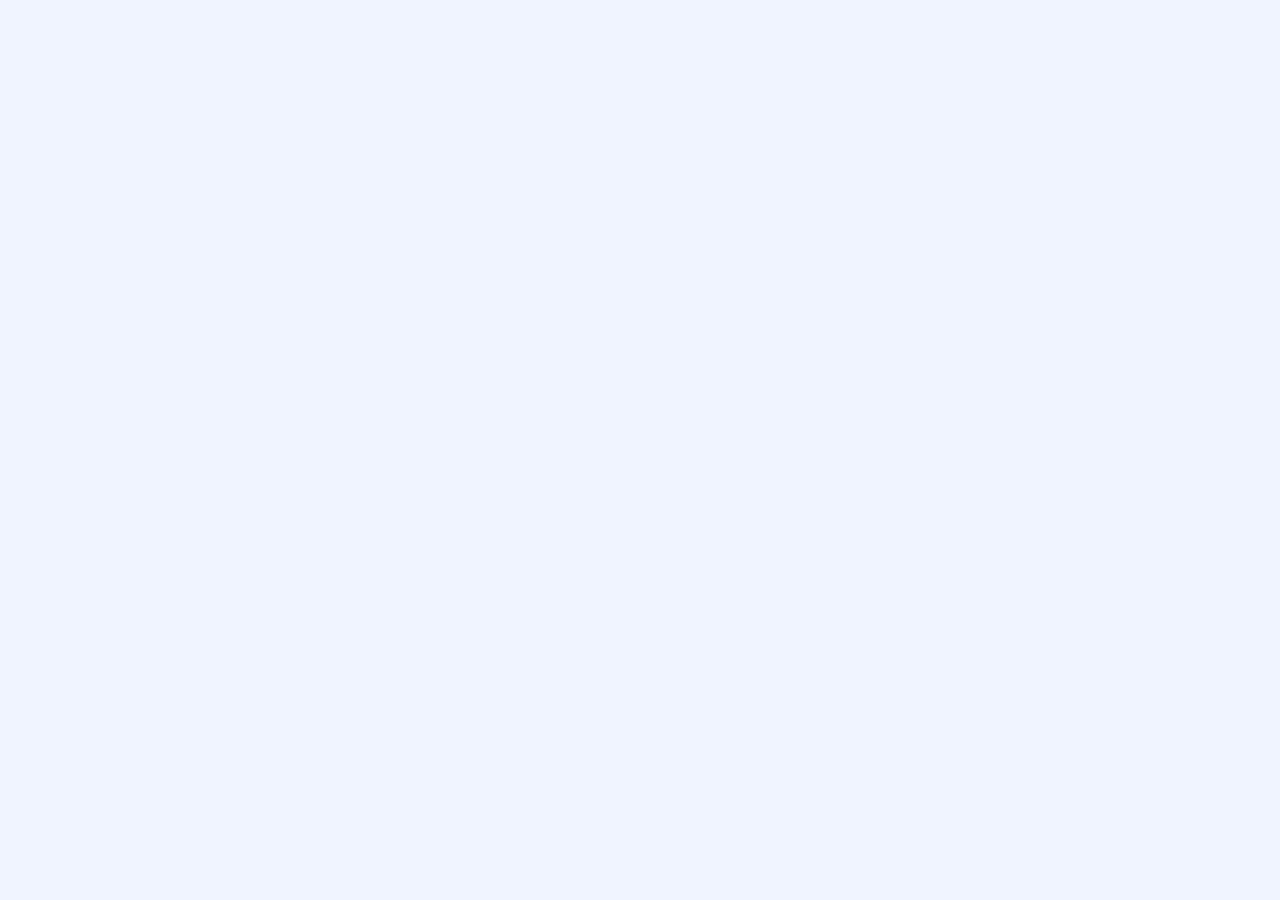
==== about.html @ b4d8c5a0 "intial website" ====
<!DOCTYPE html>
<html lang="en">
<head>
    <meta charset="UTF-8">
    <meta name="viewport" content="width=device-width, initial-scale=1.0">
    <title>About Michael Levin</title>
    <link rel="stylesheet" href="style.css">
</head>
<body>
    <header>
        <h1>Michael Levin</h1>
        <nav>
            <a href="index.html">Home</a>
            <a href="#" class="active">About</a>
            <a href="services.html">Services</a>
            <a href="portfolio.html">Portfolio</a>
            <a href="contact.html">Contact</a>
        </nav>
    </header>
    <section class="about">
        <div class="content-box">
            <div class="text-box">
                <h1>About Me</h1>
                <p>I am Michael Levin, a dedicated computer science and mathematics student at UCLA with a passion for software engineering. My experience includes working on projects that have enhanced user experiences for thousands of users, optimizing system performance, and developing robust applications using various programming languages. I thrive in environments where I can leverage technology to solve complex problems efficiently.</p>
                <p>My journey into software development began with a curiosity about how technology can be used to improve everyday life. Since then, I have honed my skills in languages such as Dart, C++, and Python, and have gained valuable experience through internships and personal projects.</p>
                <p>Outside of programming, I enjoy exploring history, lifting weights, and playing board games. These hobbies keep me grounded and provide a creative outlet that complements my technical pursuits.</p>
            </div>
        </div>
    </section>
</body>
</html>
---- style.css ----
@import url('https://fonts.googleapis.com/css2?family=Poppins:wght@500&display=swap');
*{
    padding: 0;
    margin: 0;
    text-decoration: none;
    box-sizing: border-box;
    font-family: 'Poppins', sans-serif;
}
.Home{
    min-height: 100vh;
    background-color: #eaf4ff; /* Light blue background for a friendly feel */
    display: flex;
    justify-content: space-between;
    align-items: center;
    position: relative;
    padding: 0 80px;
    overflow: hidden;
}
header{
    position: fixed;
    top: 0;
    left: 0;
    width: 100%;
    color: #333; /* Darker text color for contrast */
    font-size: 22px;
    display: flex;
    justify-content: space-between;
    align-items: center;
    padding: 40px 80px;
    z-index: 99;
    opacity: 0;
    animation: to_bottom 1s ease forwards;
}
header nav a{
    margin-left: 75px;
    color: #333; /* Darker text color for contrast */
    font-size: 24px;
    transition: .3s;
}
header nav .active,
header nav a:hover{
    color: #1e90ff; /* Soft blue color */
}
.content-box{
    width: 50%;
    color: #333; /* Darker text color for contrast */
    display: flex;
    flex-direction: row-reverse;
    justify-content: start;
    align-items: center;
    gap: 30px;
}
.text-box{
    width: 90%;
    display: flex;
    flex-direction: column;
}
.text-box h3{
    font-size: 35px;
    animation: to_right 1s ease forwards .6s;
}
.text-box h1{
    font-size: 55px;
    animation: to_right 1s ease forwards .7s;
}
.text-box h1:nth-child(3){
    font-size: 40px;
    animation-delay: .8s;
}
.text-box .skills{
    color: #1e90ff; /* Soft blue color */
}
.text-box p{
    margin: 35px 0;
    font-size: 20px;
    color: #555; /* Softer gray for text */
    animation: to_right 1s ease forwards .9s;
}
.btn-box{
    display: flex;
    gap: 20px;
}

.btn{
    position: relative;
    padding: 12px 25px;
    font-size: 22px;
    border: 2px solid #1e90ff; /* Soft blue color */
    background-color: #1e90ff; /* Set a solid background color */
    color: white; /* Text color */
    cursor: pointer;
    border-radius: 5px;
    overflow: hidden;
    transition: .3s;
    z-index: 0;
    animation: to_right 1s ease forwards 1s;
}

.btn::before{
    content: "";
    position: absolute;
    left: 0;
    bottom: 0;
    width: 100%;
    height: 100%;
    background-color: #1e90ff; /* Match the background color */
    z-index: -1;
    transform-origin: left;
    transition: transform .3s;
}

.btn:hover{
    color: white;
    background-color: #1e90ff; /* Ensure the background stays solid on hover */
}

.btn:nth-child(2){
    color: white;
    background-color: #1e90ff; /* Same background as Download resume */
}

.btn:hover::before{
    transform-origin: right;
    transform: scaleX(0);
}

.btn:nth-child(2):hover::before{
    transform-origin: left;
    transform: scaleX(1);
}

.btn:nth-child(2):hover{
    color: white;
    background-color: #1e90ff; /* Solid background color on hover */
}
.icon-box{
    display: flex;
    flex-direction: column;
    gap: 50px;
}
.icon-box i{
    color: #1e90ff; /* Soft blue color */
    padding: 8px;
    border: 2px solid #1e90ff; /* Soft blue color */
    font-size: 32px;
    border-radius: 50%;
    cursor: pointer;
    transition: .2s;
    opacity: 0;
    animation: to_bottom 1s ease forwards var(--delay);
}
.icon-box i:hover{
    color: white;
    background-color: #1e90ff; /* Soft blue color */
    box-shadow: 0 0 15px #1e90ff; /* Soft blue color */
}
.img{
    position: absolute;
    right: 80px;
    height: 80%;
    opacity: 0;
    animation: to_left 1s ease forwards 1s;
}
.text-box *{
    opacity: 0;
}
.text-box span{
    opacity: 1;
}

.about {
    min-height: 100vh;
    background-color: #f0f4ff;
    display: flex;
    justify-content: center;
    align-items: center;
    padding: 50px 80px;
}

.about .content-box {
    width: 70%;
    color: #333;
}

.about .text-box h1 {
    font-size: 3rem;
    margin-bottom: 20px;
}

.about .text-box p {
    font-size: 1.2rem;
    margin-bottom: 20px;
    line-height: 1.6;
}

body, html {
    margin: 0;
    padding: 0;
    font-family: 'Poppins', sans-serif;
    height: 100%;
    overflow-x: hidden;
}

.contact {
    min-height: 100vh;
    background-color: #f0f4ff; /* Slightly different shade of blue to distinguish sections */
    display: flex;
    justify-content: center;
    align-items: center;
    padding: 50px 80px;
}

.contact .contact-container {
    background-color: #fff;
    padding: 30px;
    border-radius: 8px;
    box-shadow: 0 2px 10px rgba(0, 0, 0, 0.1);
    max-width: 800px; /* Increased width */
    width: 100%;
}

.contact h2 {
    text-align: center;
    margin-bottom: 20px;
    font-size: 2.5rem;
    color: #333; /* Darker text color for contrast */
}

.contact label {
    display: block;
    margin-bottom: 10px;
    font-weight: bold;
    color: #333; /* Darker text color for contrast */
}

.contact input[type="text"],
.contact input[type="email"],
.contact textarea {
    width: 100%;
    padding: 12px;
    margin-bottom: 20px;
    border: 1px solid #ccc;
    border-radius: 4px;
    box-sizing: border-box;
    font-size: 1rem;
}

.contact button[type="submit"] {
    width: 100%;
    padding: 12px;
    background-color: #1e90ff; /* Soft blue color */
    color: white;
    border: none;
    border-radius: 4px;
    font-size: 1.2rem;
    cursor: pointer;
    transition: background-color 0.3s ease;
}

.contact button[type="submit"]:hover {
    background-color: #0056b3; /* Darker blue on hover */
}

#formResponse {
    margin-top: 20px;
    font-size: 1rem;
    text-align: center;
    color: green;
}



/* keyframes */
@keyframes to_bottom {
    0%{
        opacity: 0;
        transform: translateY(-50px);
    }
    100%{
        opacity: 1;
        transform: translateY(0);
    }
}
@keyframes to_right {
    0%{
        opacity: 0;
        transform: translateX(-50px);
    }
    100%{
        opacity: 1;
        transform: translateX(0);
    }
}
@keyframes to_left {
    0%{
        opacity: 0;
        transform: translateX(50px);
    }
    100%{
        opacity: 1;
        transform: translateX(0);
    }
}
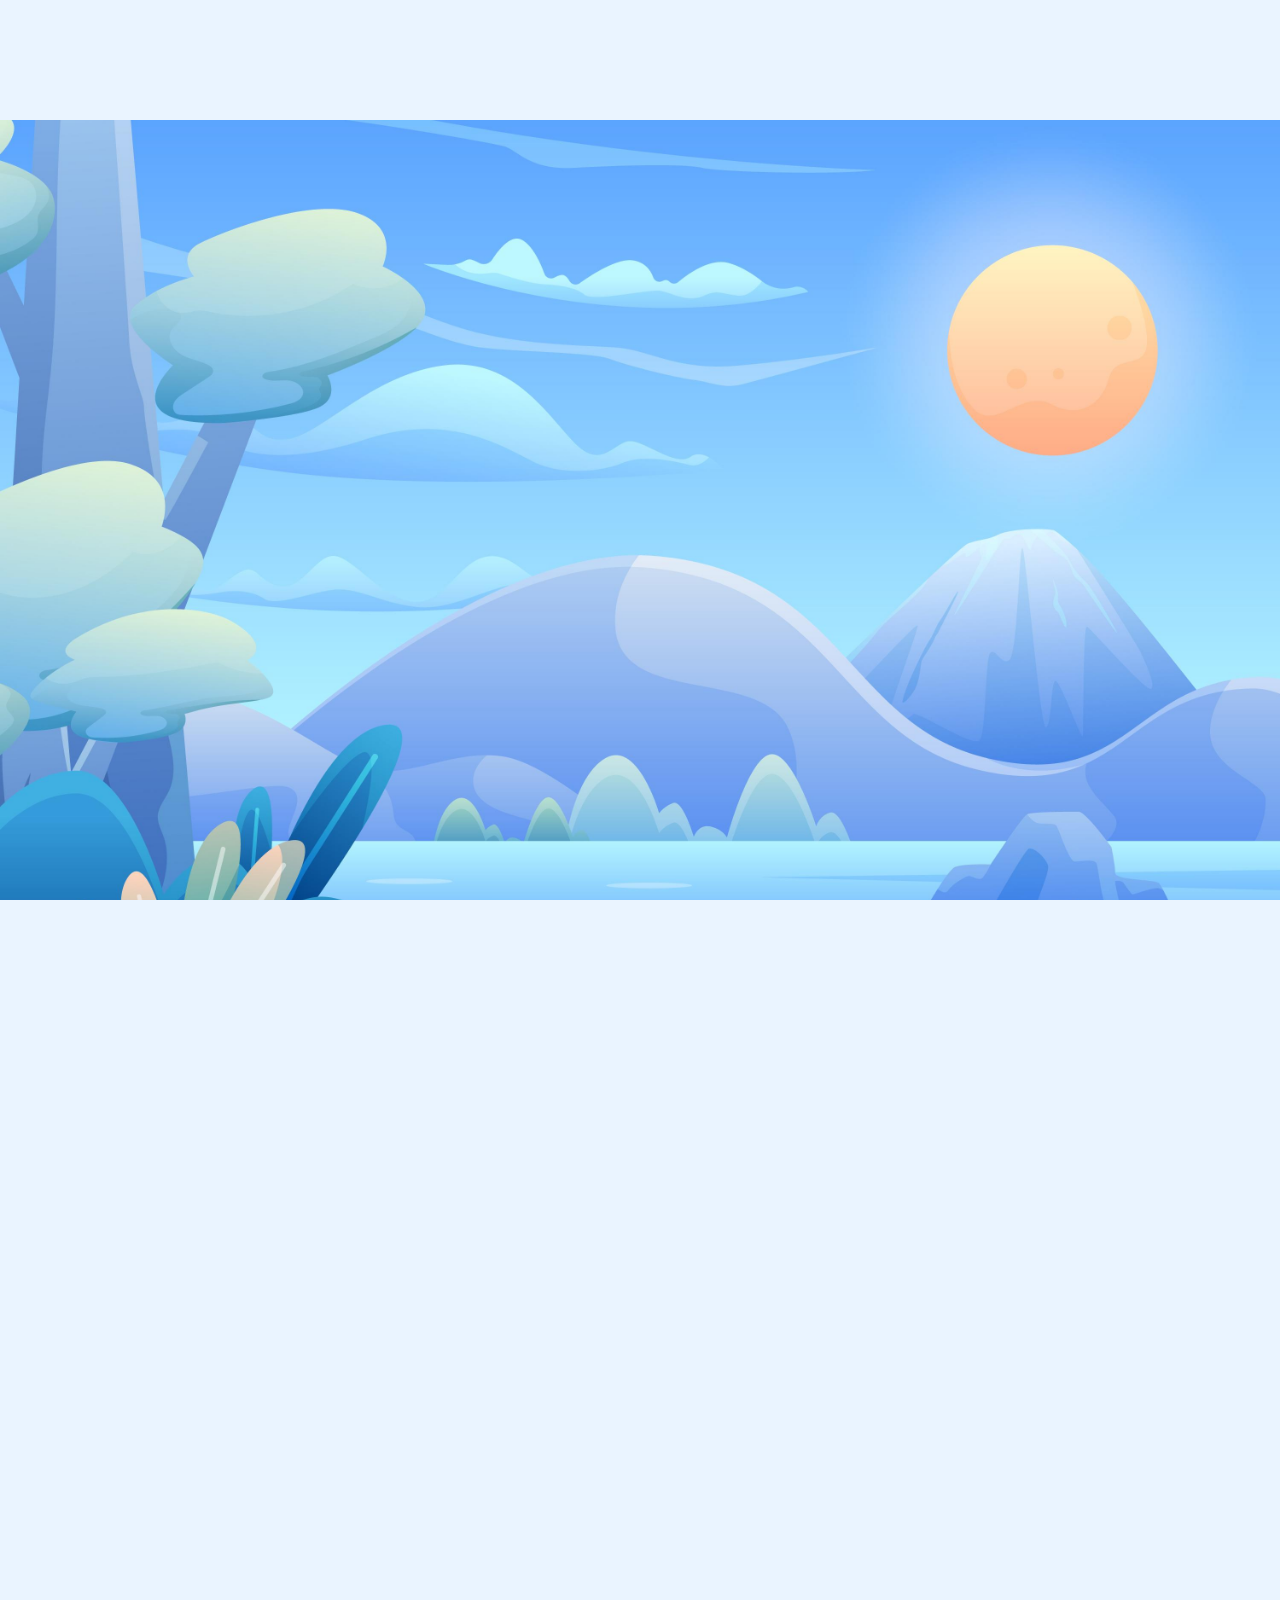
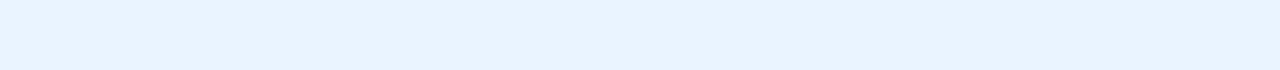
==== commit bba05585: "changes to the website to add about page still needs fixing" ====
--- a/about.html
+++ b/about.html
@@ -4,28 +4,35 @@
     <meta charset="UTF-8">
     <meta name="viewport" content="width=device-width, initial-scale=1.0">
     <title>About Michael Levin</title>
-    <link rel="stylesheet" href="style.css">
+    <link rel="stylesheet" href="about.css"> <!-- Use about.css for specific styling -->
 </head>
 <body>
-    <header>
-        <h1>Michael Levin</h1>
+    <header id="navbar">
         <nav>
-            <a href="index.html">Home</a>
-            <a href="#" class="active">About</a>
-            <a href="services.html">Services</a>
-            <a href="portfolio.html">Portfolio</a>
-            <a href="contact.html">Contact</a>
+            <h1>Michael Levin</h1>
+            <span>
+                <a href="index.html">Home</a>
+                <a href="about.html" class="active">About</a>
+                <a href="services.html">Services</a>
+                <a href="portfolio.html">Portfolio</a>
+                <a href="contact.html">Contact</a>
+            </span>
         </nav>
     </header>
-    <section class="about">
-        <div class="content-box">
-            <div class="text-box">
-                <h1>About Me</h1>
-                <p>I am Michael Levin, a dedicated computer science and mathematics student at UCLA with a passion for software engineering. My experience includes working on projects that have enhanced user experiences for thousands of users, optimizing system performance, and developing robust applications using various programming languages. I thrive in environments where I can leverage technology to solve complex problems efficiently.</p>
-                <p>My journey into software development began with a curiosity about how technology can be used to improve everyday life. Since then, I have honed my skills in languages such as Dart, C++, and Python, and have gained valuable experience through internships and personal projects.</p>
-                <p>Outside of programming, I enjoy exploring history, lifting weights, and playing board games. These hobbies keep me grounded and provide a creative outlet that complements my technical pursuits.</p>
-            </div>
-        </div>
+
+    <!-- Image below the navbar -->
+    <div class="banner-image">
+        <img src="background.jpg" alt="Banner Image" class="responsive-image">
+    </div>
+
+    <!-- About Section -->
+    <section class="About">
+        <h1>About Me</h1>
+        <p>I am Michael Levin, a dedicated computer science and mathematics student at UCLA with a passion for software engineering. My experience includes working on projects that have enhanced user experiences for thousands of users, optimizing system performance, and developing robust applications using various programming languages. I thrive in environments where I can leverage technology to solve complex problems efficiently.</p>
+        <p>My journey into software development began with a curiosity about how technology can be used to improve everyday life. Since then, I have honed my skills in languages such as Dart, C++, and Python, and have gained valuable experience through internships and personal projects.</p>
+        <p>Outside of programming, I enjoy exploring history, lifting weights, and playing board games. These hobbies keep me grounded and provide a creative outlet that complements my technical pursuits.</p>
     </section>
+
+    <script src="main.js"></script> <!-- Link to the JavaScript file for the scroll effect -->
 </body>
 </html>
--- a/about.css
+++ b/about.css
@@ -0,0 +1,204 @@
+@import url('https://fonts.googleapis.com/css2?family=Poppins:wght@500&display=swap');
+
+* {
+    padding: 0;
+    margin: 0;
+    text-decoration: none;
+    box-sizing: border-box;
+    font-family: 'Poppins', sans-serif;
+}
+
+body, html {
+    margin: 0;
+    padding: 0;
+    font-family: 'Poppins', sans-serif;
+    height: 100%;
+    overflow-x: hidden;
+    background-color: #eaf4ff; /* Light blue background */
+}
+
+/* Navbar Styling */
+header {
+    position: fixed;
+    top: 0;
+    left: 0;
+    width: 100%;
+    font-size: 22px;
+    display: flex;
+    justify-content: space-between;
+    align-items: center;
+    padding: 40px 80px; /* Consistent padding as in style.css */
+    z-index: 99;
+    background: #eaf4ff; /* Light blue background to match other pages */
+    color: #333; /* Darker text color for contrast */
+    opacity: 0;
+    animation: to_bottom 1s ease forwards;
+}
+
+header nav {
+    display: flex;
+    justify-content: space-between;
+    align-items: center;
+    width: 100%;
+}
+
+header nav h1 {
+    font-size: 35px; /* Adjust the font size to match other pages */
+    font-weight: 2000; /* Ensure the font weight matches */
+    color: #333; /* Darker text color for contrast */
+    font-weight: bold;
+}
+
+header nav a {
+    margin-left: 75px;
+    color: #333; /* Darker text color for contrast */
+    font-size: 24px; /* Consistent font size */
+    transition: .3s;
+}
+
+header nav .active,
+header nav a:hover {
+    color: #1e90ff; /* Soft blue color */
+}
+
+/* Banner Image Styling */
+.banner-image {
+    margin-top: 120px; /* Ensure this margin compensates for the navbar height */
+    text-align: center;
+}
+
+.banner-image img {
+    max-width: 100%;
+    height: auto;
+    display: block;
+    margin: 0 auto;
+}
+
+/* About Section Styling */
+.About {
+    background-color: #f0f4ff; /* Slightly different shade of blue to distinguish sections */
+    color: #333;
+    padding: 80px 120px; /* Increase padding for better spacing */
+    font-size: 18px; /* Slightly larger font for readability */
+    line-height: 1.8; /* Increase line height for better readability */
+    text-align: center; /* Center the text */
+    display: flex;
+    flex-direction: column;
+    align-items: center;
+    justify-content: center;
+}
+
+.About h1 {
+    font-size: 40px;
+    margin-bottom: 30px;
+    color: #1e90ff; /* Soft blue color */
+}
+
+.About p {
+    margin-bottom: 20px;
+    max-width: 800px; /* Limit the width for better readability */
+    color: #555; /* Softer gray for text */
+    text-align: center; /* Center the paragraphs */
+    line-height: 1.6; /* Slightly reduced line-height for a tighter paragraph appearance */
+}
+
+/* Contact Section */
+.contact {
+    min-height: 100vh;
+    background-color: #f0f4ff; /* Slightly different shade of blue to distinguish sections */
+    display: flex;
+    justify-content: center;
+    align-items: center;
+    padding: 50px 80px;
+}
+
+.contact .contact-container {
+    background-color: #fff;
+    padding: 30px;
+    border-radius: 8px;
+    box-shadow: 0 2px 10px rgba(0, 0, 0, 0.1);
+    max-width: 800px; /* Increased width */
+    width: 100%;
+}
+
+.contact h2 {
+    text-align: center;
+    margin-bottom: 20px;
+    font-size: 2.5rem;
+    color: #333; /* Darker text color for contrast */
+}
+
+.contact label {
+    display: block;
+    margin-bottom: 10px;
+    font-weight: bold;
+    color: #333; /* Darker text color for contrast */
+}
+
+.contact input[type="text"],
+.contact input[type="email"],
+.contact textarea {
+    width: 100%;
+    padding: 12px;
+    margin-bottom: 20px;
+    border: 1px solid #ccc;
+    border-radius: 4px;
+    box-sizing: border-box;
+    font-size: 1rem;
+}
+
+.contact button[type="submit"] {
+    width: 100%;
+    padding: 12px;
+    background-color: #1e90ff; /* Soft blue color */
+    color: white;
+    border: none;
+    border-radius: 4px;
+    font-size: 1.2rem;
+    cursor: pointer;
+    transition: background-color 0.3s ease;
+}
+
+.contact button[type="submit"]:hover {
+    background-color: #0056b3; /* Darker blue on hover */
+}
+
+#formResponse {
+    margin-top: 20px;
+    font-size: 1rem;
+    text-align: center;
+    color: green;
+}
+
+/* Keyframes for Animation */
+@keyframes to_bottom {
+    0%{
+        opacity: 0;
+        transform: translateY(-50px);
+    }
+    100%{
+        opacity: 1;
+        transform: translateY(0);
+    }
+}
+@keyframes to_right {
+    0%{
+        opacity: 0;
+        transform: translateX(-50px);
+    }
+    100%{
+        opacity: 1;
+        transform: translateX(0);
+    }
+}
+@keyframes to_left {
+    0%{
+        opacity: 0;
+        transform: translateX(50px);
+    }
+    100%{
+        opacity: 1;
+        transform: translateX(0);
+    }
+}
+
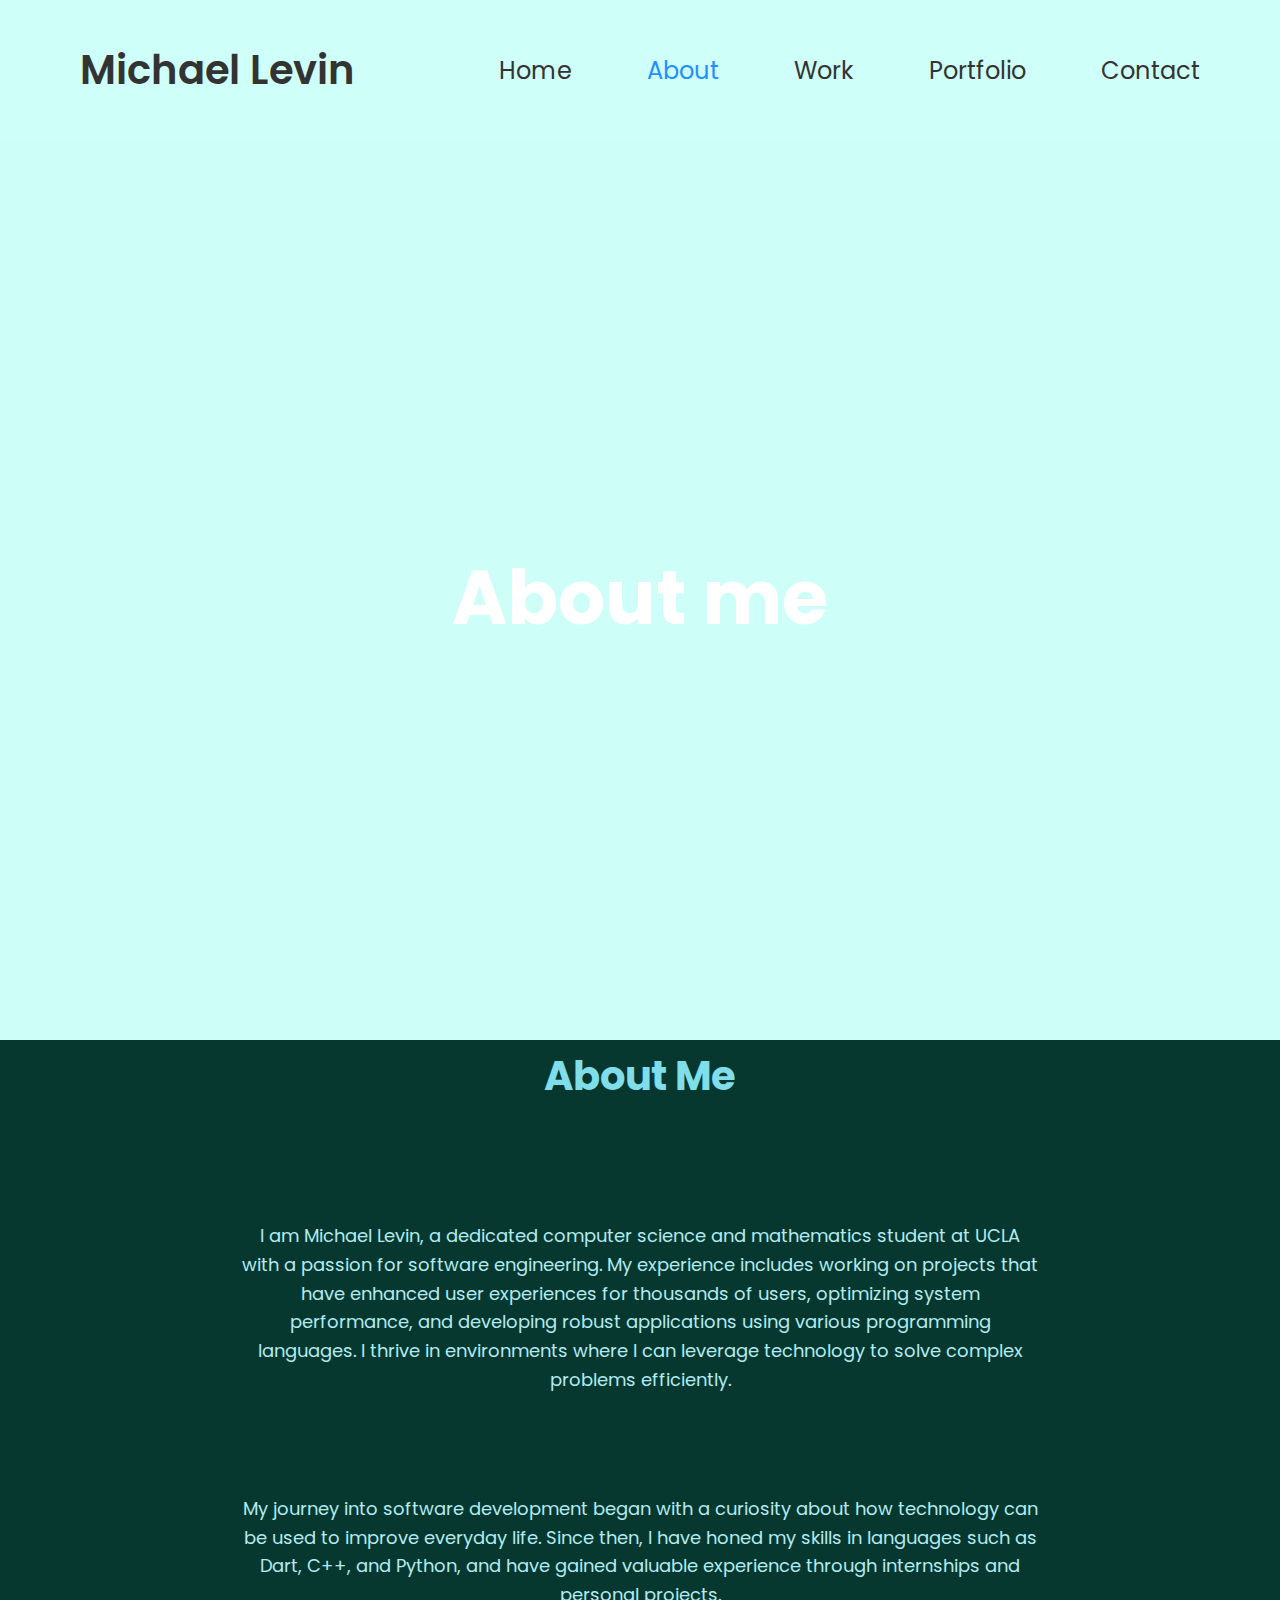
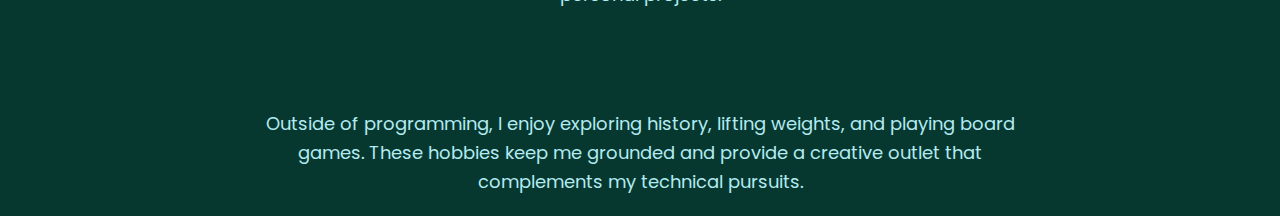
==== commit c9eb7508: "added resume button and chanegs to about page" ====
--- a/about.html
+++ b/about.html
@@ -13,7 +13,7 @@
             <span>
                 <a href="index.html">Home</a>
                 <a href="about.html" class="active">About</a>
-                <a href="services.html">Services</a>
+                <a href="work.html">Work</a>
                 <a href="portfolio.html">Portfolio</a>
                 <a href="contact.html">Contact</a>
             </span>
@@ -21,9 +21,15 @@
     </header>
 
     <!-- Image below the navbar -->
-    <div class="banner-image">
-        <img src="background.jpg" alt="Banner Image" class="responsive-image">
-    </div>
+    <section class="Home">
+        <img src="./mountains.png" class="mountains" alt="">
+        <img src="./hill-1.png" class="hill-1" alt="">
+        <h1>About me</h1>
+        <img src="./hill-2.png" class="hill-2" alt="">
+        <img src="./leaf-1.png" class="leaf-1" alt="">
+        <img src="./leaf-2.png" class="leaf-2" alt="">
+        <img src="./plant.png" class="plant" alt="">
+    </section>
 
     <!-- About Section -->
     <section class="About">
--- a/about.css
+++ b/about.css
@@ -3,82 +3,123 @@
 * {
     padding: 0;
     margin: 0;
+    box-sizing: border-box;
     text-decoration: none;
-    box-sizing: border-box;
     font-family: 'Poppins', sans-serif;
 }
 
-body, html {
-    margin: 0;
-    padding: 0;
-    font-family: 'Poppins', sans-serif;
-    height: 100%;
-    overflow-x: hidden;
-    background-color: #eaf4ff; /* Light blue background */
-}
-
-/* Navbar Styling */
 header {
-    position: fixed;
+    padding: 40px 80px;
+    font-size: 22px;
     top: 0;
     left: 0;
     width: 100%;
-    font-size: 22px;
+    color: #333; /* Darker text color for contrast */
     display: flex;
     justify-content: space-between;
     align-items: center;
-    padding: 40px 80px; /* Consistent padding as in style.css */
     z-index: 99;
-    background: #eaf4ff; /* Light blue background to match other pages */
-    color: #333; /* Darker text color for contrast */
-    opacity: 0;
+    background-color: rgba(206, 255, 248, 1); /* Light blue background */
+    box-shadow: 0 2px 10px rgba(0, 0, 0, 0.1); /* Subtle shadow for depth */
     animation: to_bottom 1s ease forwards;
 }
 
+/* The animation keyframes */
+@keyframes to_bottom {
+    from {
+        opacity: 0;
+        transform: translateY(-20px); /* Slight movement from above */
+    }
+    to {
+        opacity: 1;
+        transform: translateY(0); /* Final position */
+    }
+}
+
+
 header nav {
     display: flex;
-    justify-content: space-between;
     align-items: center;
+    width: 100%; /* Make the nav take up the full width */
+    justify-content: space-between; /* Space between h1 and span */
+}
+
+header nav h1 {
+    margin: 0;
+    font-size: 40px;
+    font-weight: 600;
+    color: #333; /* Darker text color for contrast */
+    transition: .3s;
+}
+
+header nav span {
+    display: flex;
+    justify-content: flex-end; /* Align the links to the right */
+}
+
+header nav span a {
+    margin-left: 75px;
+    color: #333; /* Darker text color for contrast */
+    font-size: 24px;
+    transition: all 0.3s ease; /* Smooth transition for hover effects */
+}
+
+header nav span a:hover,
+header nav span a.active {
+    color: #1e90ff; /* Soft blue color for hover and active states */
+    background-color: #CEFFF8; /* White background on hover */
+}
+
+header nav span a::before {
+    content: "";
+    background-color: #1e90ff; /* Soft blue underline effect */
+    width: 100%;
+    height: 2.5px;
+    display: none;
+    position: absolute;
+    border-radius: 20px;
+    bottom: -5px;
+}
+
+header nav span a:hover::before,
+header nav span a.active::before {
+    display: block; /* Display underline on hover and active states */
+}
+
+.Home {
+    min-height: 100vh;
+    background-color: #cdfff8;
+    position: relative;
+    display: flex;
+    justify-content: center;
+    align-items: center;
+    overflow: hidden;
+}
+
+.Home h1 {
+    font-size: 75px;
+    color: white;
+    position: absolute;
+    margin-top: 15px;
+}
+
+.Home img {
+    position: absolute;
     width: 100%;
 }
 
-header nav h1 {
-    font-size: 35px; /* Adjust the font size to match other pages */
-    font-weight: 2000; /* Ensure the font weight matches */
-    color: #333; /* Darker text color for contrast */
-    font-weight: bold;
+.Home .leaf-1, .Home .leaf-2 {
+    top: 0;
 }
 
-header nav a {
-    margin-left: 75px;
-    color: #333; /* Darker text color for contrast */
-    font-size: 24px; /* Consistent font size */
-    transition: .3s;
+.Home .plant {
+    bottom: 0;
 }
 
-header nav .active,
-header nav a:hover {
-    color: #1e90ff; /* Soft blue color */
-}
-
-/* Banner Image Styling */
-.banner-image {
-    margin-top: 120px; /* Ensure this margin compensates for the navbar height */
-    text-align: center;
-}
-
-.banner-image img {
-    max-width: 100%;
-    height: auto;
-    display: block;
-    margin: 0 auto;
-}
-
-/* About Section Styling */
 .About {
-    background-color: #f0f4ff; /* Slightly different shade of blue to distinguish sections */
-    color: #333;
-    padding: 80px 120px; /* Increase padding for better spacing */
+    background-color: #07382f; /* Dark green background from tutorial */
+    color: #e0f7fa; /* Light cyan text for readability */
+    padding: 0 100px;
     font-size: 18px; /* Slightly larger font for readability */
     line-height: 1.8; /* Increase line height for better readability */
     text-align: center; /* Center the text */
@@ -86,119 +127,23 @@
     flex-direction: column;
     align-items: center;
     justify-content: center;
+    gap: 80px;
 }
 
 .About h1 {
     font-size: 40px;
     margin-bottom: 30px;
-    color: #1e90ff; /* Soft blue color */
+    color: #80deea; /* Lighter cyan for headings */
 }
 
 .About p {
     margin-bottom: 20px;
     max-width: 800px; /* Limit the width for better readability */
-    color: #555; /* Softer gray for text */
+    color: #b2ebf2; /* Softer cyan for text */
     text-align: center; /* Center the paragraphs */
     line-height: 1.6; /* Slightly reduced line-height for a tighter paragraph appearance */
 }
 
-/* Contact Section */
-.contact {
-    min-height: 100vh;
-    background-color: #f0f4ff; /* Slightly different shade of blue to distinguish sections */
-    display: flex;
-    justify-content: center;
-    align-items: center;
-    padding: 50px 80px;
-}
 
-.contact .contact-container {
-    background-color: #fff;
-    padding: 30px;
-    border-radius: 8px;
-    box-shadow: 0 2px 10px rgba(0, 0, 0, 0.1);
-    max-width: 800px; /* Increased width */
-    width: 100%;
-}
 
-.contact h2 {
-    text-align: center;
-    margin-bottom: 20px;
-    font-size: 2.5rem;
-    color: #333; /* Darker text color for contrast */
-}
 
-.contact label {
-    display: block;
-    margin-bottom: 10px;
-    font-weight: bold;
-    color: #333; /* Darker text color for contrast */
-}
-
-.contact input[type="text"],
-.contact input[type="email"],
-.contact textarea {
-    width: 100%;
-    padding: 12px;
-    margin-bottom: 20px;
-    border: 1px solid #ccc;
-    border-radius: 4px;
-    box-sizing: border-box;
-    font-size: 1rem;
-}
-
-.contact button[type="submit"] {
-    width: 100%;
-    padding: 12px;
-    background-color: #1e90ff; /* Soft blue color */
-    color: white;
-    border: none;
-    border-radius: 4px;
-    font-size: 1.2rem;
-    cursor: pointer;
-    transition: background-color 0.3s ease;
-}
-
-.contact button[type="submit"]:hover {
-    background-color: #0056b3; /* Darker blue on hover */
-}
-
-#formResponse {
-    margin-top: 20px;
-    font-size: 1rem;
-    text-align: center;
-    color: green;
-}
-
-/* Keyframes for Animation */
-@keyframes to_bottom {
-    0%{
-        opacity: 0;
-        transform: translateY(-50px);
-    }
-    100%{
-        opacity: 1;
-        transform: translateY(0);
-    }
-}
-@keyframes to_right {
-    0%{
-        opacity: 0;
-        transform: translateX(-50px);
-    }
-    100%{
-        opacity: 1;
-        transform: translateX(0);
-    }
-}
-@keyframes to_left {
-    0%{
-        opacity: 0;
-        transform: translateX(50px);
-    }
-    100%{
-        opacity: 1;
-        transform: translateX(0);
-    }
-}
-
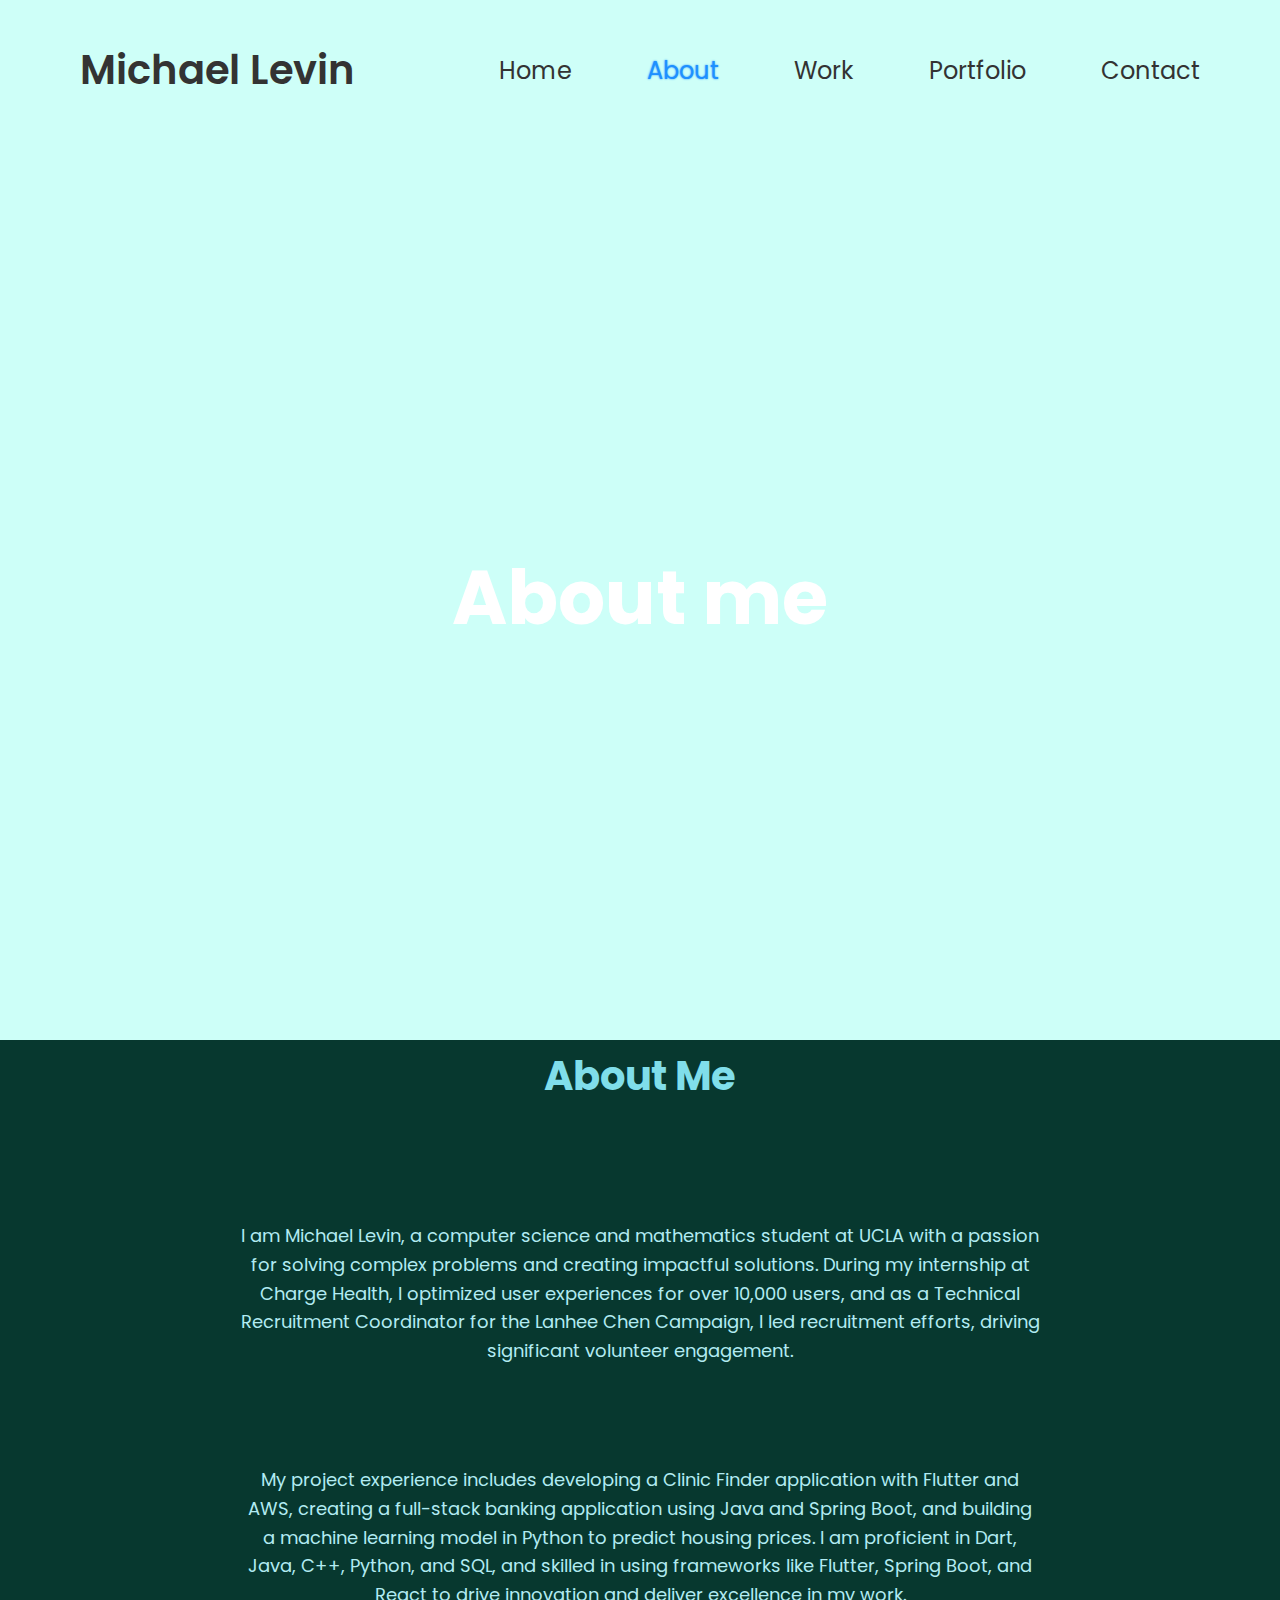
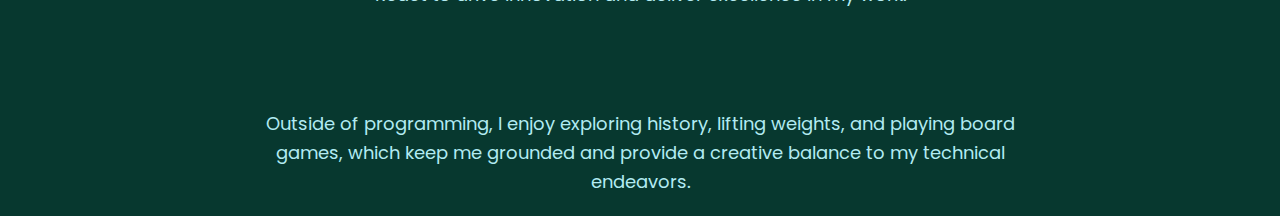
==== commit 7ab3a25a: "improved about and homepage" ====
--- a/about.html
+++ b/about.html
@@ -34,9 +34,9 @@
     <!-- About Section -->
     <section class="About">
         <h1>About Me</h1>
-        <p>I am Michael Levin, a dedicated computer science and mathematics student at UCLA with a passion for software engineering. My experience includes working on projects that have enhanced user experiences for thousands of users, optimizing system performance, and developing robust applications using various programming languages. I thrive in environments where I can leverage technology to solve complex problems efficiently.</p>
-        <p>My journey into software development began with a curiosity about how technology can be used to improve everyday life. Since then, I have honed my skills in languages such as Dart, C++, and Python, and have gained valuable experience through internships and personal projects.</p>
-        <p>Outside of programming, I enjoy exploring history, lifting weights, and playing board games. These hobbies keep me grounded and provide a creative outlet that complements my technical pursuits.</p>
+        <p>I am Michael Levin, a computer science and mathematics student at UCLA with a passion for solving complex problems and creating impactful solutions. During my internship at Charge Health, I optimized user experiences for over 10,000 users, and as a Technical Recruitment Coordinator for the Lanhee Chen Campaign, I led recruitment efforts, driving significant volunteer engagement.</p>
+        <p>My project experience includes developing a Clinic Finder application with Flutter and AWS, creating a full-stack banking application using Java and Spring Boot, and building a machine learning model in Python to predict housing prices. I am proficient in Dart, Java, C++, Python, and SQL, and skilled in using frameworks like Flutter, Spring Boot, and React to drive innovation and deliver excellence in my work.</p>
+        <p>Outside of programming, I enjoy exploring history, lifting weights, and playing board games, which keep me grounded and provide a creative balance to my technical endeavors.</p>
     </section>
 
     <script src="main.js"></script> <!-- Link to the JavaScript file for the scroll effect -->
--- a/about.css
+++ b/about.css
@@ -67,6 +67,7 @@
 header nav span a:hover,
 header nav span a.active {
     color: #1e90ff; /* Soft blue color for hover and active states */
+    text-shadow: 0 0 2px #1e90ff; /* Add a glow effect */
     background-color: #CEFFF8; /* White background on hover */
 }
 
